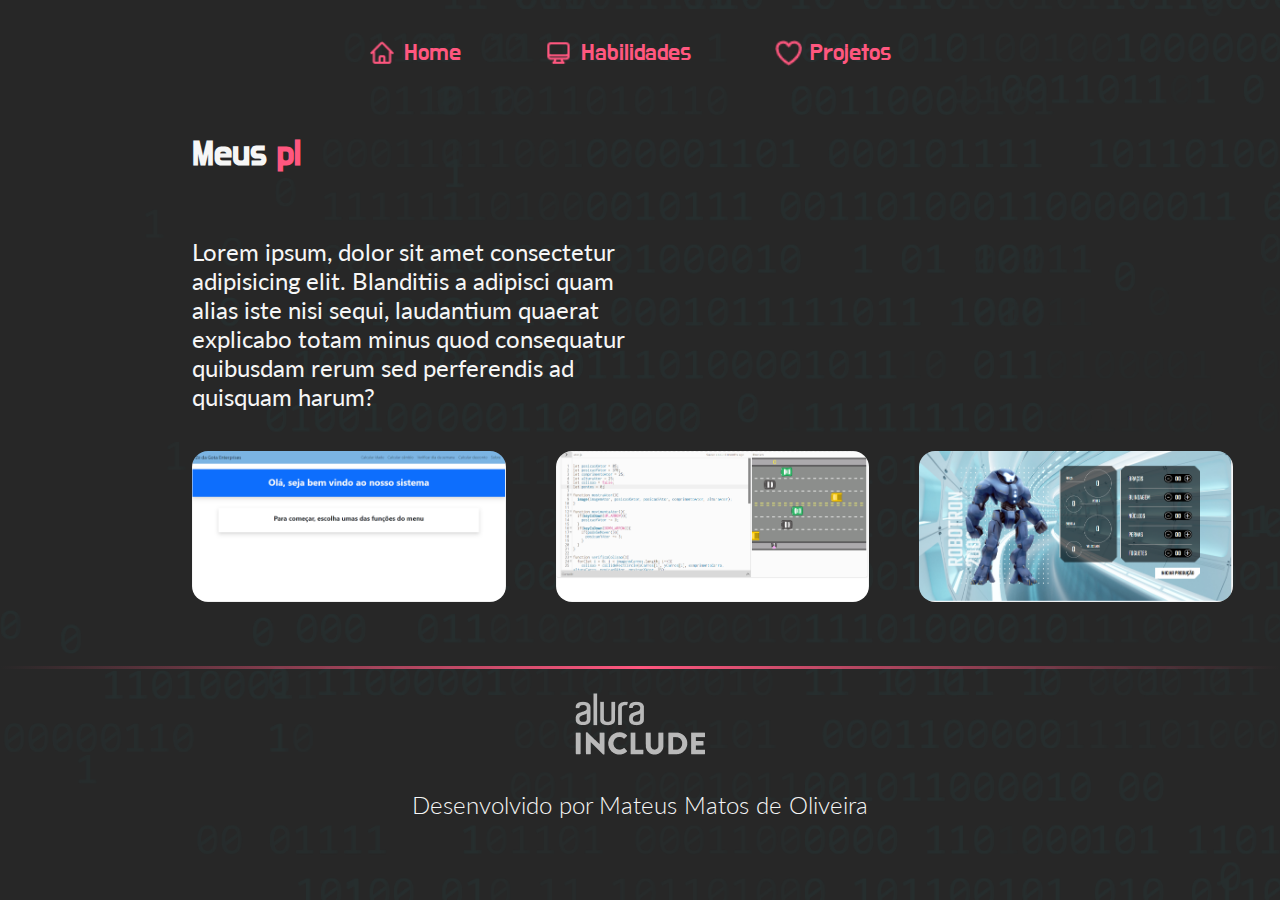
==== projects.html @ ec3641bc "criado portfolio pessoal" ====
<!DOCTYPE html>
<html lang="en">
<head>
    <meta charset="UTF-8">
    <meta name="viewport" content="width=device-width, initial-scale=1.0">
    <title>Projetos</title>
    <link rel="stylesheet" href="./style/index.css">
    <link rel="shortcut icon" href="./assets/favicon_projects.png" type="image/x-icon">
</head>
<body>

    <header class="cabecalho">

        <nav class="cabecalho__menu">

            <a href="home.html" class="cabecalho__menu__link">

                <div class="cabecalho__menu__item">

                    <img src="./assets/home.png" alt="icone de uma casa rosa">
                    <span>Home</span> 

                </div>

            </a>

            <a href="skills.html" class="cabecalho__menu__link">

                <div class="cabecalho__menu__item">

                    <img src="./assets/skills.png" alt="icone de uma tv rosa">
                    <span>Habilidades</span> 

                </div>

            </a>

            <a href="projects.html" class="cabecalho__menu__link">

                <div class="cabecalho__menu__item">

                    <img src="./assets/projects.png" alt="icone de um coração rosa">
                    <span>Projetos</span> 

                </div>

            </a>
            
        </nav>

    </header>

    <main class="apresentacao">

        <section class="apresentacao__conteudo">

            <div class="apresentacao__conteudo__completo">

                <h1 class="apresentacao__conteudo__projetos" id="meus"></h1>
                <strong class="titulo__destaque__projetos" id="projetos"></strong>

            </div>

            <p class="apresentacao__conteudo__paragrafo">Lorem ipsum, dolor sit amet consectetur adipisicing elit. Blanditiis a adipisci quam alias iste nisi sequi, laudantium quaerat explicabo totam minus quod consequatur quibusdam rerum sed perferendis ad quisquam harum?</p>

            <div class="apresentacao__projetos">

                <img class="apresentacao__projetos__imagens" src="./assets/Vue project.png" alt="imagem do projeto vue">
                
                <img class="apresentacao__projetos__imagens" src="./assets/freeway.png" alt="imagem do projeto freeway">

                <img class="apresentacao__projetos__imagens" src="./assets/robotron.png" alt="imagem do projeto robotron">

            </div>

        </section>

    </main>

    <div class="rodape__borda"></div>

    <footer class="rodape">
        
        <img src="./assets/Logo Alura Include.png" alt="logo da alura">
        <p class="rodape__texto">Desenvolvido por Mateus Matos de Oliveira</p>

    </footer>

    <script src="./scripts/projects.js"></script>

</body>
</html>
---- style/index.css ----
@import url('https://fonts.googleapis.com/css2?family=Do+Hyeon&display=swap');
@import url('https://fonts.googleapis.com/css2?family=Lato:ital,wght@0,100;0,300;0,400;0,700;0,900;1,100;1,300;1,400;1,700;1,900&display=swap');

:root{
    --cor-primaria: #FF577F;
    --cor-secundaria: #F6F6F6;
    --cor-terciaria: #272727;

    --fonte-primaria: 'Do Hyeon', sans-serif;
    --fonte-secundaria: 'Lato', sans-serif;
}

*{
    margin: 0;
    padding: 0;
}

html ::-webkit-scrollbar { 
    /* Utilizaremos esta propriedade para definir a largura da barra de rolagem. */
    width: 7px;
  }
  html ::-webkit-scrollbar-thumb {
    /* Esta propriedade serve para customizar o background da barra de rolagem. */
    border-radius: 3.12rem;
    background:  var(--cor-primaria);
  }
  html ::-webkit-scrollbar-track {
    /*  Esta propriedade serve para customizar a barrinha da barra de rolagem. */
    background:  var(--cor-terciaria);
  }

body{
    background-color: var(--cor-terciaria);
    background-image: url("../assets/background.png");
    background-repeat: no-repeat;
    background-size: auto;
    box-sizing: border-box;
    overflow-x: hidden;
}

.cabecalho{
    padding: 3% 5% 0% 5%;
    overflow-x: auto;
    white-space: nowrap;
}

.cabecalho__menu{
    display: flex;
    justify-content: center;
    gap: 4rem;
}

.cabecalho__menu__item {
    display: flex;
    align-items: center;
    gap: 0.5rem;
}

.cabecalho__menu__link{
    position: relative;
    text-decoration: none;
    font-family: var(--fonte-primaria);
    color:var(--cor-primaria);
    font-size: 1.5rem;
    margin-right: 1.25rem;
    font-weight: 400;
}

.cabecalho__menu__link img{
    width: 1.7rem;
}
  
.cabecalho__menu__link::after {
    content: '';
    position: absolute;
    bottom: 0;
    left: 50%;
    width: 0;
    height: 0.12rem; /* Altura da borda */
    background-color: var(--cor-primaria); /* Cor da borda */
    transition: width 0.5s ease; /* Animação da largura */
    transform: translateX(-50%);
}
  
.cabecalho__menu__link:hover::after {
    width: calc(100%);
}

.apresentacao{
    padding: 5% 15%;
    display: flex;
    align-items: center;
    justify-content: space-between;
    gap: 5.12rem;
}

.apresentacao__conteudo{
    width: 50%;
    display: flex;
    flex-direction: column;
    gap: 2.5rem;
}

.apresentacao__conteudo__completo{
    display: flex;
    flex-direction: row;
    gap: 0.62rem;
}

.apresentacao__conteudo__nome{
    font-size: 2.25rem;
    font-family: var(--fonte-primaria);
    color: var(--cor-secundaria);
}

.apresentacao__conteudo__minhas{
    font-size: 2.25rem;
    font-family: var(--fonte-primaria);
    color: var(--cor-secundaria);
}

.apresentacao__conteudo__projetos{
    font-size: 2.25rem;
    font-family: var(--fonte-primaria);
    color: var(--cor-secundaria);
}

#nome-autor.piscar::after,
#sobrenome-autor.piscar::after {
    content: "|";
    animation: piscar 1s infinite;
}

#minhas.piscar::after,
#habilidades.piscar::after {
    content: "|";
    animation: piscar 1s infinite;
}

#meus.piscar::after,
#projetos.piscar::after {
    content: "|";
    animation: piscar 1s infinite;
}

.titulo__destaque__nome{
    font-size: 2.25rem;
    font-family: var(--fonte-primaria);
    color: var(--cor-primaria);
}

.titulo__destaque__habilidades{
    font-size: 2.25rem;
    font-family: var(--fonte-primaria);
    color: var(--cor-primaria);
}

.titulo__destaque__projetos{
    font-size: 2.25rem;
    font-family: var(--fonte-primaria);
    color: var(--cor-primaria);
}

@keyframes piscar {
    0% {
        opacity: 0;
      }
      50% {
        opacity: 1;
      }
      100% {
        opacity: 0;
      }
}

.apresentacao__conteudo__paragrafo{
    font-size: 1.5rem;
    font-family: var(--fonte-secundaria);
    margin-top: 1.25rem;
    color: var(--cor-secundaria);
}

.apresentacao__links{
    display: flex;
    justify-content: space-between;
    margin-top: 1.56rem;
    flex-direction: column;
    align-items: center;
    gap: 2rem;
}

.apresentacao__projetos{
    display: flex;
    justify-content: space-around;
    gap: 3.12rem;
}

.apresentacao__projetos__imagens{
    width: 70%;
    border-radius: 1rem;
}

.apresentacao__links__subtitulo{
    font-family: var(--fonte-primaria);
    font-weight: 400;
    font-size: 1.5rem;
    color: var(--cor-secundaria);
    text-align: center;
}

.apresentacao__links__navegacao{
    display: flex;
    justify-content: center;
    gap: 1rem;
    border: 0.12rem solid var(--cor-primaria);
    width: 80%;
    text-align: center;
    border-radius: 8px;
    font-size: 1.5rem;
    padding: 1.34rem 0rem;
    text-decoration: none;
    color: var(--cor-secundaria);
    font-weight: 600;
    font-family: "Lato", sans-serif;
}

.apresentacao__links__navegacao:hover {
    transform: scale(1.07);
}

.apresentacao__borda__imagem{
    border: 0.12rem solid #FF577F;
    border-radius: 0.62rem;
    margin-right: 3.12rem;
    padding: 6.25rem;
}

.apresentacao__imagem__pessoal{
    width: 40%;
    margin-right: 3.12rem;
    border-radius: 5%;
}

.apresentacao__imagem{
    width: 40%;
    height: 40%;
}

.rodape__borda {
    position: relative;
    bottom: 0;
    left: 0;
    width: 100%;
    height: 0.18rem; /* Altura da linha */
    background: linear-gradient(to right, rgba(255, 87, 127, 0), rgba(255, 87, 127, 1), rgba(255, 87, 127, 0));
    animation: moverFeixe 2.4s linear infinite;
}

@keyframes moverFeixe {
    0% {
        left: -100%;
    }
    100% {
        left: 100%;
    }
}

.rodape{
    padding: 1.5rem;
    color: var(--cor-secundaria);
    text-align: center;
    font-family: var(--fonte-secundaria);
    font-size: 1rem;
    font-weight: 400;
}

@keyframes lights {
    0% {
      color: hsl(230, 40%, 80%);
      text-shadow:
        0 0 1em hsla(320, 100%, 50%, 0.2),
        0 0 0.125em hsla(320, 100%, 60%, 0.3),
        -1em -0.125em 0.5em hsla(40, 100%, 60%, 0),
        1em 0.125em 0.5em hsla(200, 100%, 60%, 0);
    }
    
    30% { 
      color: hsl(230, 80%, 90%);
      text-shadow:
        0 0 1em hsla(320, 100%, 50%, 0.5),
        0 0 0.125em hsla(320, 100%, 60%, 0.5),
        -0.5em -0.125em 0.25em hsla(40, 100%, 60%, 0.2),
        0.5em 0.125em 0.25em hsla(200, 100%, 60%, 0.4);
    }
    
    40% { 
      color: hsl(230, 100%, 95%);
      text-shadow:
        0 0 1em hsla(320, 100%, 50%, 0.5),
        0 0 0.125em hsla(320, 100%, 90%, 0.5),
        -0.25em -0.125em 0.125em hsla(40, 100%, 60%, 0.2),
        0.25em 0.125em 0.125em hsla(200, 100%, 60%, 0.4);
    }
    
    70% {
      color: hsl(230, 80%, 90%);
      text-shadow:
        0 0 1em hsla(320, 100%, 50%, 0.5),
        0 0 0.125em hsla(320, 100%, 60%, 0.5),
        0.5em -0.125em 0.25em hsla(40, 100%, 60%, 0.2),
        -0.5em 0.125em 0.25em hsla(200, 100%, 60%, 0.4);
    }
    
    100% {
      color: hsl(230, 40%, 80%);
      text-shadow:
        0 0 1em hsla(320, 100%, 50%, 0.2),
        0 0 0.125em hsla(320, 100%, 60%, 0.3),
        1em -0.125em 0.5em hsla(40, 100%, 60%, 0),
        -1em 0.125em 0.5em hsla(200, 100%, 60%, 0);
    }
    
  }

.rodape__texto {
    margin: auto;
    margin-top: 2rem;
    font-size: 1.5rem;
    font-weight: 300;
    animation: lights 5s 750ms linear infinite;
}

@media screen and (min-width: 320px) and (max-width: 399px) {
    .cabecalho{
        padding: 5% 0% 0% 4%;
        overflow-x: hidden;
    }
    .cabecalho__menu {
        flex-direction: row;
        gap: 0.2rem;
    }
    .cabecalho__menu__item {
        gap: 0.3rem;
    }
    .cabecalho__menu__link img{
        width: 1.1rem;
    }
    .cabecalho__menu__item span{
        font-size: 1rem;
    }
    .apresentacao{
        flex-direction: column-reverse;
    }
    .apresentacao__imagem__pessoal{
        width: 100%;
        margin-left: 3.9rem;
        margin-top: 2rem;
        border-radius: 1rem;
        margin-bottom: -3rem;
    }
    .apresentacao__imagem{
        width: 100%;
        margin-top: 1rem;
        border-radius: 1rem; 
        margin-bottom: -3rem;
    }
    .apresentacao__conteudo{
        width: 100%;
        gap: 0.8rem;
    }
    .apresentacao__conteudo__completo{
        flex-direction: column;
        flex-direction: row;
        flex-wrap: wrap;
        gap: 0.2rem;
        margin-top: 1rem;
    }
    .apresentacao__conteudo__nome, .titulo__destaque__nome{
        font-size: 2rem;
    }
    .apresentacao__links__navegacao{
        width: 100%;
    }
    .rodape__borda{
        margin-top: 1.5rem;
    }
    .rodape{
        margin-top: 1.5rem;
    }
    .apresentacao__projetos{
        margin-top: 2rem;
        flex-direction: column;
    }
    .apresentacao__projetos__imagens{
        width: 100%;
        border-radius: 1rem;
    }
    @keyframes lights {
        0% {
          color: hsl(230, 40%, 80%);
          text-shadow:
            0 0 1em hsla(320, 100%, 50%, 0.2),
            0 0 0.125em hsla(320, 100%, 60%, 0.3),
            -1em -0.125em 0.5em hsla(40, 100%, 60%, 0),
            1em 0.125em 0.5em hsla(200, 100%, 60%, 0);
        }
        
        30% { 
          color: hsl(230, 80%, 90%);
          text-shadow:
            0 0 1em hsla(320, 100%, 50%, 0.5),
            0 0 0.125em hsla(320, 100%, 60%, 0.5),
            -0.5em -0.125em 0.25em hsla(40, 100%, 60%, 0.2),
            0.5em 0.125em 0.25em hsla(200, 100%, 60%, 0.4);
        }
        
        40% { 
          color: hsl(230, 100%, 95%);
          text-shadow:
            0 0 1em hsla(320, 100%, 50%, 0.5),
            0 0 0.125em hsla(320, 100%, 90%, 0.5),
            -0.25em -0.125em 0.125em hsla(40, 100%, 60%, 0.2),
            0.25em 0.125em 0.125em hsla(200, 100%, 60%, 0.4);
        }
        
        70% {
          color: hsl(230, 80%, 90%);
          text-shadow:
            0 0 1em hsla(320, 100%, 50%, 0.5),
            0 0 0.125em hsla(320, 100%, 60%, 0.5),
            0.5em -0.125em 0.25em hsla(40, 100%, 60%, 0.2),
            -0.5em 0.125em 0.25em hsla(200, 100%, 60%, 0.4);
        }
        
        100% {
          color: hsl(230, 40%, 80%);
          text-shadow:
            0 0 1em hsla(320, 100%, 50%, 0.2),
            0 0 0.125em hsla(320, 100%, 60%, 0.3),
            1em -0.125em 0.5em hsla(40, 100%, 60%, 0),
            -1em 0.125em 0.5em hsla(200, 100%, 60%, 0);
        }
        
      }

    .rodape__texto {
        margin: auto;
        margin-top: 2rem;
        font-size: 2rem;
        font-weight: 300;
        animation: lights 5s 750ms linear infinite;
    }
}

@media screen and (min-width: 400px) and (max-width: 576px) {
    .cabecalho{
        padding: 5% 0% 1% 1%;
        overflow-x: hidden;
        width: 100%;
    }
    .cabecalho__menu {
        flex-direction: row;
        gap: 0.3rem;
    }
    .cabecalho__menu__link{
        width: auto;
    }
    .cabecalho__menu__item {
        gap: 0.4
        rem;
    }
    .cabecalho__menu__link img{
        width: 1.4rem;
    }
    .cabecalho__menu__item span{
        font-size: 1.4rem;
    }
    .apresentacao{
        flex-direction: column-reverse;
    }
    .apresentacao__imagem__pessoal{
        width: 100%;
        margin-left: 4.5rem;
        margin-top: 2rem;
        border-radius: 1rem;
        margin-bottom: -3rem;
    }
    .apresentacao__imagem{
        width: 100%;
        margin-top: 1rem;
        border-radius: 1rem; 
        margin-bottom: -3rem;
    }
    .apresentacao__conteudo{
        width: 100%;
        gap: 0.8rem;
    }
    .apresentacao__conteudo__completo{
        flex-direction: column;
        flex-direction: row;
        flex-wrap: wrap;
        gap: 0.5rem;
        margin-top: 1rem;
    }
    .apresentacao__links__navegacao{
        width: 100%;
    }
    .rodape__borda{
        margin-top: 1.5rem;
    }
    .rodape{
        margin-top: 1.5rem;
    }
    .apresentacao__projetos{
        margin-top: 2rem;
        flex-direction: column;
    }
    .apresentacao__projetos__imagens{
        width: 100%;
        border-radius: 1rem;
    }
    @keyframes lights {
        0% {
          color: hsl(230, 40%, 80%);
          text-shadow:
            0 0 1em hsla(320, 100%, 50%, 0.2),
            0 0 0.125em hsla(320, 100%, 60%, 0.3),
            -1em -0.125em 0.5em hsla(40, 100%, 60%, 0),
            1em 0.125em 0.5em hsla(200, 100%, 60%, 0);
        }
        
        30% { 
          color: hsl(230, 80%, 90%);
          text-shadow:
            0 0 1em hsla(320, 100%, 50%, 0.5),
            0 0 0.125em hsla(320, 100%, 60%, 0.5),
            -0.5em -0.125em 0.25em hsla(40, 100%, 60%, 0.2),
            0.5em 0.125em 0.25em hsla(200, 100%, 60%, 0.4);
        }
        
        40% { 
          color: hsl(230, 100%, 95%);
          text-shadow:
            0 0 1em hsla(320, 100%, 50%, 0.5),
            0 0 0.125em hsla(320, 100%, 90%, 0.5),
            -0.25em -0.125em 0.125em hsla(40, 100%, 60%, 0.2),
            0.25em 0.125em 0.125em hsla(200, 100%, 60%, 0.4);
        }
        
        70% {
          color: hsl(230, 80%, 90%);
          text-shadow:
            0 0 1em hsla(320, 100%, 50%, 0.5),
            0 0 0.125em hsla(320, 100%, 60%, 0.5),
            0.5em -0.125em 0.25em hsla(40, 100%, 60%, 0.2),
            -0.5em 0.125em 0.25em hsla(200, 100%, 60%, 0.4);
        }
        
        100% {
          color: hsl(230, 40%, 80%);
          text-shadow:
            0 0 1em hsla(320, 100%, 50%, 0.2),
            0 0 0.125em hsla(320, 100%, 60%, 0.3),
            1em -0.125em 0.5em hsla(40, 100%, 60%, 0),
            -1em 0.125em 0.5em hsla(200, 100%, 60%, 0);
        }
        
      }

    .rodape__texto {
        margin: auto;
        margin-top: 2rem;
        font-size: 1rem;
        font-weight: 300;
        animation: lights 5s 750ms linear infinite;
    }
}

@media screen and (min-width: 577px) and (max-width: 1024px){
    .cabecalho{
        padding: 10% 0% 5% 2%;
        overflow-x: hidden;
    }
    .cabecalho__menu{
        gap: 1rem;
    }
    .cabecalho__menu__item{
        gap: 0.5rem;
    }
    .cabecalho__menu__link{
        font-size: 2rem;
    }
    .cabecalho__menu__link img{
        width: 2rem;
    }
    .apresentacao{
        padding: 5% 5% 5% 5%;
        width: auto;
        gap: 4rem;
        flex-direction: column-reverse;
    }
    .apresentacao__conteudo{
        align-items: center;
        gap: 1rem;
        width: auto;
    }
    .apresentacao__conteudo__completo{
        gap: 1rem;
        flex-wrap: wrap;
    }
    .apresentacao__conteudo__nome, .titulo__destaque__nome, .apresentacao__conteudo__minhas, .titulo__destaque__habilidades, .apresentacao__conteudo__projetos, .titulo__destaque__projetos{
        font-size: 3.5rem;
    }
    .apresentacao__conteudo__paragrafo{
        margin-top: 2rem;
        font-size: 2.3rem;
    }
    .apresentacao__links__subtitulo{
        margin-top: 2rem;
        font-size: 2.5rem;
    }
    .apresentacao__links__navegacao{
        width: 100%;
        font-size: 2rem;
        padding: 2rem 1.5rem;
        align-items: center;
        margin-top: 2rem;
    }
    .apresentacao__links__navegacao img{
        width: 3rem;
    }
    .apresentacao__links__navegacao span{
        font-size: 2.5rem;
    }
    .apresentacao__imagem__pessoal{
        width: auto;
        margin-right: 0rem;
    }
    .apresentacao__imagem{
        width: auto;
    }
    .apresentacao__projetos{
        width: 100%;
        flex-direction: column;
        align-items: center;
        margin-top: 5rem;
    }
    .rodape__borda{
        margin-top: 2rem;
        height: 0.3rem;
        margin-bottom: 2rem;
    }
    .rodape{
        padding: 2rem;
        font-size: 2rem;
    }
    .rodape img{
        width: 10rem;
    }
    @keyframes lights {
        0% {
          color: hsl(230, 40%, 80%);
          text-shadow:
            0 0 1em hsla(320, 100%, 50%, 0.2),
            0 0 0.125em hsla(320, 100%, 60%, 0.3),
            -1em -0.125em 0.5em hsla(40, 100%, 60%, 0),
            1em 0.125em 0.5em hsla(200, 100%, 60%, 0);
        }
        
        30% { 
          color: hsl(230, 80%, 90%);
          text-shadow:
            0 0 1em hsla(320, 100%, 50%, 0.5),
            0 0 0.125em hsla(320, 100%, 60%, 0.5),
            -0.5em -0.125em 0.25em hsla(40, 100%, 60%, 0.2),
            0.5em 0.125em 0.25em hsla(200, 100%, 60%, 0.4);
        }
        
        40% { 
          color: hsl(230, 100%, 95%);
          text-shadow:
            0 0 1em hsla(320, 100%, 50%, 0.5),
            0 0 0.125em hsla(320, 100%, 90%, 0.5),
            -0.25em -0.125em 0.125em hsla(40, 100%, 60%, 0.2),
            0.25em 0.125em 0.125em hsla(200, 100%, 60%, 0.4);
        }
        
        70% {
          color: hsl(230, 80%, 90%);
          text-shadow:
            0 0 1em hsla(320, 100%, 50%, 0.5),
            0 0 0.125em hsla(320, 100%, 60%, 0.5),
            0.5em -0.125em 0.25em hsla(40, 100%, 60%, 0.2),
            -0.5em 0.125em 0.25em hsla(200, 100%, 60%, 0.4);
        }
        
        100% {
          color: hsl(230, 40%, 80%);
          text-shadow:
            0 0 1em hsla(320, 100%, 50%, 0.2),
            0 0 0.125em hsla(320, 100%, 60%, 0.3),
            1em -0.125em 0.5em hsla(40, 100%, 60%, 0),
            -1em 0.125em 0.5em hsla(200, 100%, 60%, 0);
        }
        
      }
      .rodape__texto {
        margin: auto;
        margin-top: 2rem;
        font-size: 2rem;
        font-weight: 300;
        animation: lights 5s 750ms linear infinite;
      }
}
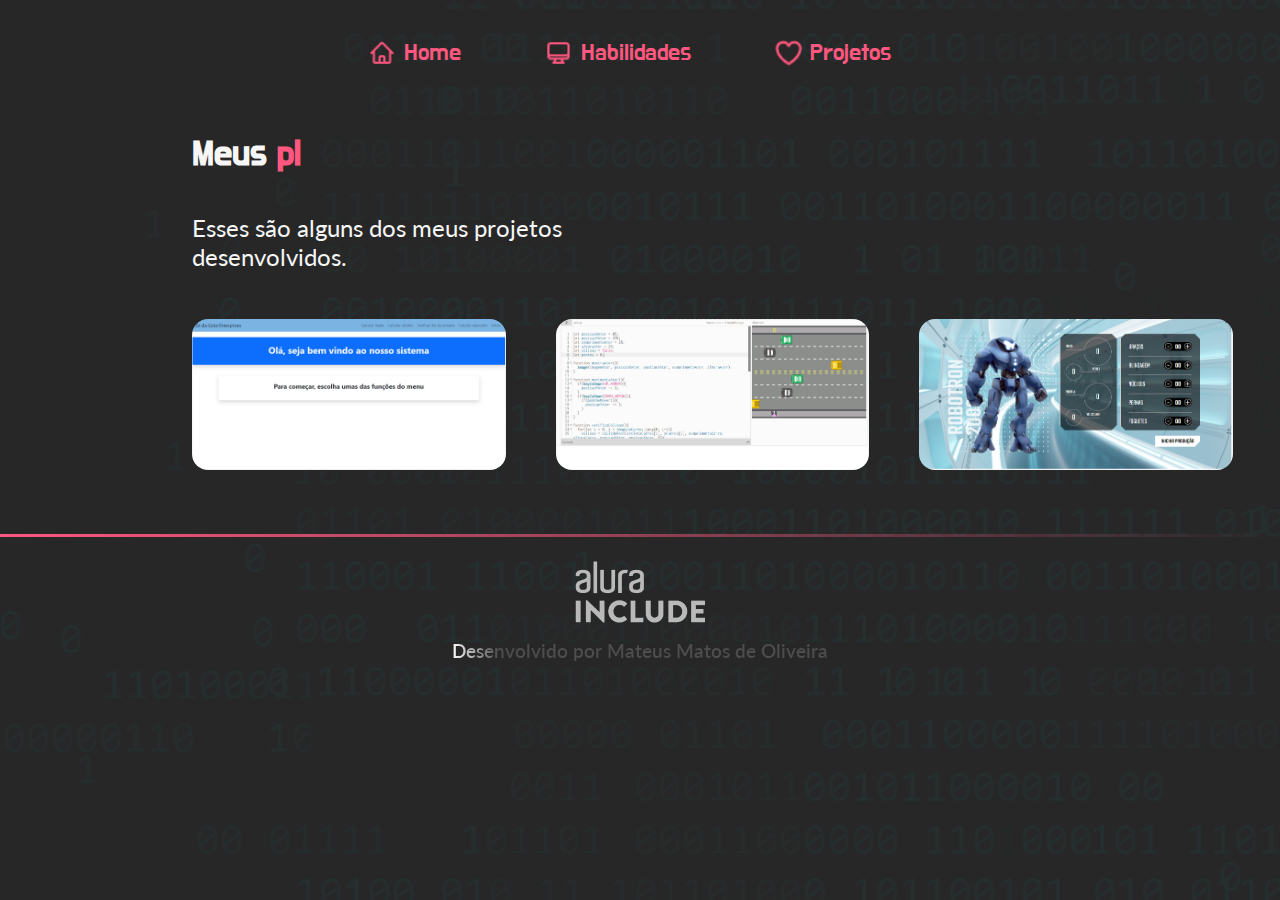
==== commit ae639098: "corrigido algumas coisas" ====
--- a/projects.html
+++ b/projects.html
@@ -13,7 +13,7 @@
 
         <nav class="cabecalho__menu">
 
-            <a href="home.html" class="cabecalho__menu__link">
+            <a href="index.html" class="cabecalho__menu__link">
 
                 <div class="cabecalho__menu__item">
 
@@ -61,7 +61,7 @@
 
             </div>
 
-            <p class="apresentacao__conteudo__paragrafo">Lorem ipsum, dolor sit amet consectetur adipisicing elit. Blanditiis a adipisci quam alias iste nisi sequi, laudantium quaerat explicabo totam minus quod consequatur quibusdam rerum sed perferendis ad quisquam harum?</p>
+            <p class="apresentacao__conteudo__paragrafo">Esses são alguns dos meus projetos desenvolvidos.</p>
 
             <div class="apresentacao__projetos">
 
--- a/style/index.css
+++ b/style/index.css
@@ -29,6 +29,11 @@
     background:  var(--cor-terciaria);
   }
 
+  ::selection {
+    color: var(--cor-secundaria); /* Cor do texto selecionado */
+    background-color: var(--cor-primaria); /* Cor de fundo do texto selecionado */
+}
+
 body{
     background-color: var(--cor-terciaria);
     background-image: url("../assets/background.png");
@@ -36,6 +41,8 @@
     background-size: auto;
     box-sizing: border-box;
     overflow-x: hidden;
+    -webkit-font-smoothing: antialiased;
+    -moz-osx-font-smoothing: grayscale;
 }
 
 .cabecalho{
@@ -98,7 +105,7 @@
     width: 50%;
     display: flex;
     flex-direction: column;
-    gap: 2.5rem;
+    gap: 1rem;
 }
 
 .apresentacao__conteudo__completo{
@@ -193,6 +200,7 @@
     display: flex;
     justify-content: space-around;
     gap: 3.12rem;
+    margin-top: 2rem;
 }
 
 .apresentacao__projetos__imagens{
@@ -252,16 +260,26 @@
     left: 0;
     width: 100%;
     height: 0.18rem; /* Altura da linha */
+    overflow: hidden; /* Oculta qualquer conteúdo que ultrapasse o elemento pai */
+}
+
+.rodape__borda::after {
+    content: '';
+    position: absolute;
+    top: 0;
+    left: -100%; /* Inicia fora da visão do elemento pai */
+    width: 200%; /* Garante que a animação tenha espaço para se mover */
+    height: 100%;
     background: linear-gradient(to right, rgba(255, 87, 127, 0), rgba(255, 87, 127, 1), rgba(255, 87, 127, 0));
-    animation: moverFeixe 2.4s linear infinite;
+    animation: moverFeixe 2s linear infinite; /* Ajustei o tempo da animação */
 }
 
 @keyframes moverFeixe {
     0% {
-        left: -100%;
+        transform: translateX(-100%); /* Começa no início do elemento pai */
     }
     100% {
-        left: 100%;
+        transform: translateX(100%); /* Move até o final do elemento pai */
     }
 }
 
@@ -274,62 +292,38 @@
     font-weight: 400;
 }
 
-@keyframes lights {
+.rodape__texto{
+    position: absolute;
+    margin-top: 1.5rem;
+    left: 50%;
+    transform: translate(-50%,-50%);
+    padding: 12px 48px;
+    color: #ffffff;
+    background: linear-gradient(to right, #4d4d4d 0, white 10%, #4d4d4d 20%);
+    background-position: 0;
+    -webkit-background-clip: text;
+    -webkit-text-fill-color: transparent;
+    animation: shine 3s infinite linear;
+    animation-fill-mode: forwards;
+    -webkit-text-size-adjust: none;
+    font-weight: 600;
+    font-size: 1.2rem;
+    text-decoration: none;
+    white-space: nowrap;
+}
+    
+@keyframes shine{
     0% {
-      color: hsl(230, 40%, 80%);
-      text-shadow:
-        0 0 1em hsla(320, 100%, 50%, 0.2),
-        0 0 0.125em hsla(320, 100%, 60%, 0.3),
-        -1em -0.125em 0.5em hsla(40, 100%, 60%, 0),
-        1em 0.125em 0.5em hsla(200, 100%, 60%, 0);
-    }
-    
-    30% { 
-      color: hsl(230, 80%, 90%);
-      text-shadow:
-        0 0 1em hsla(320, 100%, 50%, 0.5),
-        0 0 0.125em hsla(320, 100%, 60%, 0.5),
-        -0.5em -0.125em 0.25em hsla(40, 100%, 60%, 0.2),
-        0.5em 0.125em 0.25em hsla(200, 100%, 60%, 0.4);
-    }
-    
-    40% { 
-      color: hsl(230, 100%, 95%);
-      text-shadow:
-        0 0 1em hsla(320, 100%, 50%, 0.5),
-        0 0 0.125em hsla(320, 100%, 90%, 0.5),
-        -0.25em -0.125em 0.125em hsla(40, 100%, 60%, 0.2),
-        0.25em 0.125em 0.125em hsla(200, 100%, 60%, 0.4);
-    }
-    
-    70% {
-      color: hsl(230, 80%, 90%);
-      text-shadow:
-        0 0 1em hsla(320, 100%, 50%, 0.5),
-        0 0 0.125em hsla(320, 100%, 60%, 0.5),
-        0.5em -0.125em 0.25em hsla(40, 100%, 60%, 0.2),
-        -0.5em 0.125em 0.25em hsla(200, 100%, 60%, 0.4);
-    }
-    
-    100% {
-      color: hsl(230, 40%, 80%);
-      text-shadow:
-        0 0 1em hsla(320, 100%, 50%, 0.2),
-        0 0 0.125em hsla(320, 100%, 60%, 0.3),
-        1em -0.125em 0.5em hsla(40, 100%, 60%, 0),
-        -1em 0.125em 0.5em hsla(200, 100%, 60%, 0);
-    }
-    
-  }
-
-.rodape__texto {
-    margin: auto;
-    margin-top: 2rem;
-    font-size: 1.5rem;
-    font-weight: 300;
-    animation: lights 5s 750ms linear infinite;
-}
-
+        background-position: 0px;
+      }  
+      50%{
+        background-position: 250px;
+      }
+      100%{
+        background-position: 450px;
+      }
+}
+  
 @media screen and (min-width: 320px) and (max-width: 399px) {
     .cabecalho{
         padding: 5% 0% 0% 4%;
@@ -395,60 +389,36 @@
         width: 100%;
         border-radius: 1rem;
     }
-    @keyframes lights {
+    .rodape__texto{
+        position: absolute;
+        margin-top: 1.5rem;
+        left: 50%;
+        transform: translate(-50%,-50%);
+        padding: 12px 48px;
+        color: #ffffff;
+        background: linear-gradient(to right, #4d4d4d 0, white 10%, #4d4d4d 20%);
+        background-position: 0;
+        -webkit-background-clip: text;
+        -webkit-text-fill-color: transparent;
+        animation: shine 3s infinite linear;
+        animation-fill-mode: forwards;
+        -webkit-text-size-adjust: none;
+        font-weight: 600;
+        font-size: 1rem;
+        text-decoration: none;
+        white-space: nowrap;
+    }
+        
+    @keyframes shine{
         0% {
-          color: hsl(230, 40%, 80%);
-          text-shadow:
-            0 0 1em hsla(320, 100%, 50%, 0.2),
-            0 0 0.125em hsla(320, 100%, 60%, 0.3),
-            -1em -0.125em 0.5em hsla(40, 100%, 60%, 0),
-            1em 0.125em 0.5em hsla(200, 100%, 60%, 0);
-        }
-        
-        30% { 
-          color: hsl(230, 80%, 90%);
-          text-shadow:
-            0 0 1em hsla(320, 100%, 50%, 0.5),
-            0 0 0.125em hsla(320, 100%, 60%, 0.5),
-            -0.5em -0.125em 0.25em hsla(40, 100%, 60%, 0.2),
-            0.5em 0.125em 0.25em hsla(200, 100%, 60%, 0.4);
-        }
-        
-        40% { 
-          color: hsl(230, 100%, 95%);
-          text-shadow:
-            0 0 1em hsla(320, 100%, 50%, 0.5),
-            0 0 0.125em hsla(320, 100%, 90%, 0.5),
-            -0.25em -0.125em 0.125em hsla(40, 100%, 60%, 0.2),
-            0.25em 0.125em 0.125em hsla(200, 100%, 60%, 0.4);
-        }
-        
-        70% {
-          color: hsl(230, 80%, 90%);
-          text-shadow:
-            0 0 1em hsla(320, 100%, 50%, 0.5),
-            0 0 0.125em hsla(320, 100%, 60%, 0.5),
-            0.5em -0.125em 0.25em hsla(40, 100%, 60%, 0.2),
-            -0.5em 0.125em 0.25em hsla(200, 100%, 60%, 0.4);
-        }
-        
-        100% {
-          color: hsl(230, 40%, 80%);
-          text-shadow:
-            0 0 1em hsla(320, 100%, 50%, 0.2),
-            0 0 0.125em hsla(320, 100%, 60%, 0.3),
-            1em -0.125em 0.5em hsla(40, 100%, 60%, 0),
-            -1em 0.125em 0.5em hsla(200, 100%, 60%, 0);
-        }
-        
-      }
-
-    .rodape__texto {
-        margin: auto;
-        margin-top: 2rem;
-        font-size: 2rem;
-        font-weight: 300;
-        animation: lights 5s 750ms linear infinite;
+            background-position: 0px;
+          }  
+          50%{
+            background-position: 250px;
+          }
+          100%{
+            background-position: 450px;
+          }
     }
 }
 
@@ -519,60 +489,36 @@
         width: 100%;
         border-radius: 1rem;
     }
-    @keyframes lights {
+    .rodape__texto{
+        position: absolute;
+        margin-top: 1.5rem;
+        left: 50%;
+        transform: translate(-50%,-50%);
+        padding: 12px 48px;
+        color: #ffffff;
+        background: linear-gradient(to right, #4d4d4d 0, white 10%, #4d4d4d 20%);
+        background-position: 0;
+        -webkit-background-clip: text;
+        -webkit-text-fill-color: transparent;
+        animation: shine 3s infinite linear;
+        animation-fill-mode: forwards;
+        -webkit-text-size-adjust: none;
+        font-weight: 600;
+        font-size: 1.2rem;
+        text-decoration: none;
+        white-space: nowrap;
+    }
+        
+    @keyframes shine{
         0% {
-          color: hsl(230, 40%, 80%);
-          text-shadow:
-            0 0 1em hsla(320, 100%, 50%, 0.2),
-            0 0 0.125em hsla(320, 100%, 60%, 0.3),
-            -1em -0.125em 0.5em hsla(40, 100%, 60%, 0),
-            1em 0.125em 0.5em hsla(200, 100%, 60%, 0);
-        }
-        
-        30% { 
-          color: hsl(230, 80%, 90%);
-          text-shadow:
-            0 0 1em hsla(320, 100%, 50%, 0.5),
-            0 0 0.125em hsla(320, 100%, 60%, 0.5),
-            -0.5em -0.125em 0.25em hsla(40, 100%, 60%, 0.2),
-            0.5em 0.125em 0.25em hsla(200, 100%, 60%, 0.4);
-        }
-        
-        40% { 
-          color: hsl(230, 100%, 95%);
-          text-shadow:
-            0 0 1em hsla(320, 100%, 50%, 0.5),
-            0 0 0.125em hsla(320, 100%, 90%, 0.5),
-            -0.25em -0.125em 0.125em hsla(40, 100%, 60%, 0.2),
-            0.25em 0.125em 0.125em hsla(200, 100%, 60%, 0.4);
-        }
-        
-        70% {
-          color: hsl(230, 80%, 90%);
-          text-shadow:
-            0 0 1em hsla(320, 100%, 50%, 0.5),
-            0 0 0.125em hsla(320, 100%, 60%, 0.5),
-            0.5em -0.125em 0.25em hsla(40, 100%, 60%, 0.2),
-            -0.5em 0.125em 0.25em hsla(200, 100%, 60%, 0.4);
-        }
-        
-        100% {
-          color: hsl(230, 40%, 80%);
-          text-shadow:
-            0 0 1em hsla(320, 100%, 50%, 0.2),
-            0 0 0.125em hsla(320, 100%, 60%, 0.3),
-            1em -0.125em 0.5em hsla(40, 100%, 60%, 0),
-            -1em 0.125em 0.5em hsla(200, 100%, 60%, 0);
-        }
-        
-      }
-
-    .rodape__texto {
-        margin: auto;
-        margin-top: 2rem;
-        font-size: 1rem;
-        font-weight: 300;
-        animation: lights 5s 750ms linear infinite;
+            background-position: 0px;
+          }  
+          50%{
+            background-position: 250px;
+          }
+          100%{
+            background-position: 450px;
+          }
     }
 }
 
@@ -657,58 +603,35 @@
     .rodape img{
         width: 10rem;
     }
-    @keyframes lights {
+    .rodape__texto{
+        position: absolute;
+        margin-top: 1.5rem;
+        left: 50%;
+        transform: translate(-50%,-50%);
+        padding: 12px 48px;
+        color: #ffffff;
+        background: linear-gradient(to right, #4d4d4d 0, white 10%, #4d4d4d 20%);
+        background-position: 0;
+        -webkit-background-clip: text;
+        -webkit-text-fill-color: transparent;
+        animation: shine 3s infinite linear;
+        animation-fill-mode: forwards;
+        -webkit-text-size-adjust: none;
+        font-weight: 600;
+        font-size: 1.2rem;
+        text-decoration: none;
+        white-space: nowrap;
+    }
+        
+    @keyframes shine{
         0% {
-          color: hsl(230, 40%, 80%);
-          text-shadow:
-            0 0 1em hsla(320, 100%, 50%, 0.2),
-            0 0 0.125em hsla(320, 100%, 60%, 0.3),
-            -1em -0.125em 0.5em hsla(40, 100%, 60%, 0),
-            1em 0.125em 0.5em hsla(200, 100%, 60%, 0);
-        }
-        
-        30% { 
-          color: hsl(230, 80%, 90%);
-          text-shadow:
-            0 0 1em hsla(320, 100%, 50%, 0.5),
-            0 0 0.125em hsla(320, 100%, 60%, 0.5),
-            -0.5em -0.125em 0.25em hsla(40, 100%, 60%, 0.2),
-            0.5em 0.125em 0.25em hsla(200, 100%, 60%, 0.4);
-        }
-        
-        40% { 
-          color: hsl(230, 100%, 95%);
-          text-shadow:
-            0 0 1em hsla(320, 100%, 50%, 0.5),
-            0 0 0.125em hsla(320, 100%, 90%, 0.5),
-            -0.25em -0.125em 0.125em hsla(40, 100%, 60%, 0.2),
-            0.25em 0.125em 0.125em hsla(200, 100%, 60%, 0.4);
-        }
-        
-        70% {
-          color: hsl(230, 80%, 90%);
-          text-shadow:
-            0 0 1em hsla(320, 100%, 50%, 0.5),
-            0 0 0.125em hsla(320, 100%, 60%, 0.5),
-            0.5em -0.125em 0.25em hsla(40, 100%, 60%, 0.2),
-            -0.5em 0.125em 0.25em hsla(200, 100%, 60%, 0.4);
-        }
-        
-        100% {
-          color: hsl(230, 40%, 80%);
-          text-shadow:
-            0 0 1em hsla(320, 100%, 50%, 0.2),
-            0 0 0.125em hsla(320, 100%, 60%, 0.3),
-            1em -0.125em 0.5em hsla(40, 100%, 60%, 0),
-            -1em 0.125em 0.5em hsla(200, 100%, 60%, 0);
-        }
-        
-      }
-      .rodape__texto {
-        margin: auto;
-        margin-top: 2rem;
-        font-size: 2rem;
-        font-weight: 300;
-        animation: lights 5s 750ms linear infinite;
-      }
-}
+            background-position: 0px;
+          }  
+          50%{
+            background-position: 250px;
+          }
+          100%{
+            background-position: 450px;
+          }
+    }
+}
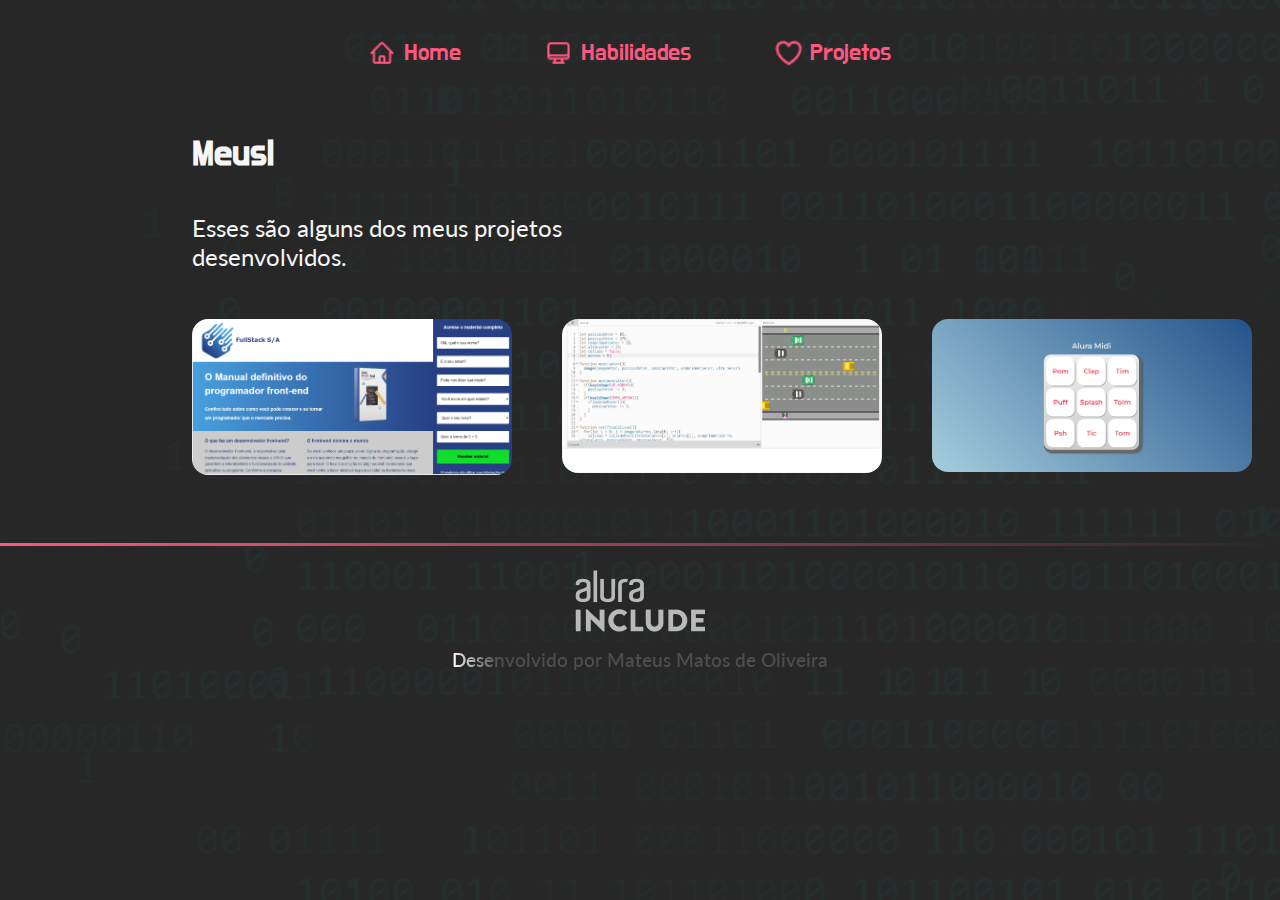
==== commit 73f1a0a5: "alterado coisas" ====
--- a/projects.html
+++ b/projects.html
@@ -65,11 +65,17 @@
 
             <div class="apresentacao__projetos">
 
-                <img class="apresentacao__projetos__imagens" src="./assets/Vue project.png" alt="imagem do projeto vue">
+                <a href="https://landing-page-peach-nu.vercel.app/" class="apresentacao__projetos__links" target="_blank">
+                    <img class="apresentacao__projetos__imagens" src="./assets/landing_page.png" alt="imagem do projeto landing page">
+                </a>
                 
-                <img class="apresentacao__projetos__imagens" src="./assets/freeway.png" alt="imagem do projeto freeway">
-
-                <img class="apresentacao__projetos__imagens" src="./assets/robotron.png" alt="imagem do projeto robotron">
+                <a href="https://editor.p5js.org/Mateus-Matos/sketches/gL4gjid1V" class="apresentacao__projetos__links" target="_blank">
+                    <img class="apresentacao__projetos__imagens" src="./assets/freeway.png" alt="imagem do projeto freeway">
+                </a>
+                
+                <a href="https://alura-midi-beryl-pi.vercel.app/" target="_blank" class="apresentacao__projetos__links">
+                    <img class="apresentacao__projetos__imagens" src="./assets/alura_mid.png" alt="imagem do projeto alura alura mid">
+                </a> 
 
             </div>
 
--- a/style/index.css
+++ b/style/index.css
@@ -203,8 +203,13 @@
     margin-top: 2rem;
 }
 
+.apresentacao__projetos__links{
+    text-decoration: none;
+    color: inherit;
+}
+
 .apresentacao__projetos__imagens{
-    width: 70%;
+    width: 20rem;
     border-radius: 1rem;
 }
 
@@ -336,6 +341,13 @@
     .cabecalho__menu__item {
         gap: 0.3rem;
     }
+    .cabecalho__menu__link::after {
+        content: '';
+    }
+    .cabecalho__menu__link:hover::after {
+        pointer-events: none;
+        cursor: default;
+    }
     .cabecalho__menu__link img{
         width: 1.1rem;
     }
@@ -375,6 +387,9 @@
     .apresentacao__links__navegacao{
         width: 100%;
     }
+    .apresentacao__links__navegacao:hover {
+        pointer-events: none;
+    }
     .rodape__borda{
         margin-top: 1.5rem;
     }
@@ -384,6 +399,10 @@
     .apresentacao__projetos{
         margin-top: 2rem;
         flex-direction: column;
+    }
+    .apresentacao__projetos__links{
+        text-decoration: none;
+        color: inherit;
     }
     .apresentacao__projetos__imagens{
         width: 100%;
@@ -424,7 +443,7 @@
 
 @media screen and (min-width: 400px) and (max-width: 576px) {
     .cabecalho{
-        padding: 5% 0% 1% 1%;
+        padding: 5% 0% 0% 3%;
         overflow-x: hidden;
         width: 100%;
     }
@@ -432,18 +451,24 @@
         flex-direction: row;
         gap: 0.3rem;
     }
+    .cabecalho__menu__link::after {
+        content: '';
+    }
+    .cabecalho__menu__link:hover::after {
+        pointer-events: none;
+        cursor: default;
+    }
     .cabecalho__menu__link{
         width: auto;
     }
     .cabecalho__menu__item {
-        gap: 0.4
-        rem;
+        gap: 0.4rem;
     }
     .cabecalho__menu__link img{
-        width: 1.4rem;
+        width: 1.3rem;
     }
     .cabecalho__menu__item span{
-        font-size: 1.4rem;
+        font-size: 1.3rem;
     }
     .apresentacao{
         flex-direction: column-reverse;
@@ -474,6 +499,9 @@
     }
     .apresentacao__links__navegacao{
         width: 100%;
+    }
+    .apresentacao__links__navegacao:hover {
+        pointer-events: none;
     }
     .rodape__borda{
         margin-top: 1.5rem;
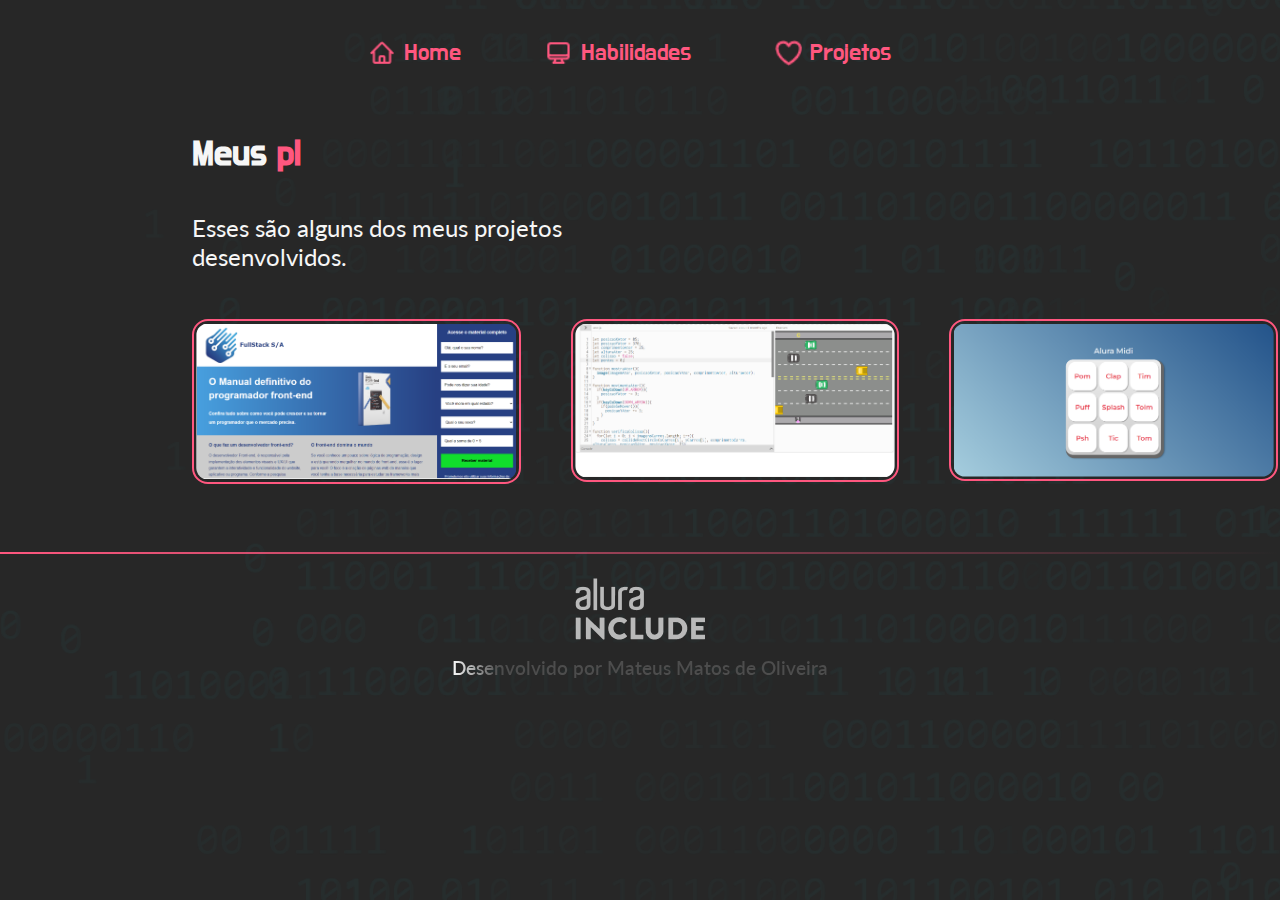
==== commit fa23063a: "alterado algumas coisas" ====
--- a/projects.html
+++ b/projects.html
@@ -1,98 +1,108 @@
 <!DOCTYPE html>
 <html lang="en">
-<head>
-    <meta charset="UTF-8">
-    <meta name="viewport" content="width=device-width, initial-scale=1.0">
+  <head>
+    <meta charset="UTF-8" />
+    <meta name="viewport" content="width=device-width, initial-scale=1.0" />
     <title>Projetos</title>
-    <link rel="stylesheet" href="./style/index.css">
-    <link rel="shortcut icon" href="./assets/favicon_projects.png" type="image/x-icon">
-</head>
-<body>
-
+    <link rel="stylesheet" href="./style/index.css" />
+    <link rel="shortcut icon" href="./assets/projects.png" type="image/x-icon"/>
+  </head>
+  <body>
     <header class="cabecalho">
 
-        <nav class="cabecalho__menu">
+      <nav class="cabecalho__menu">
 
-            <a href="index.html" class="cabecalho__menu__link">
+        <a href="index.html" class="cabecalho__menu__link">
 
-                <div class="cabecalho__menu__item">
+          <div class="cabecalho__menu__item">
 
-                    <img src="./assets/home.png" alt="icone de uma casa rosa">
-                    <span>Home</span> 
+            <img src="./assets/home.png" alt="icone de uma casa rosa" />
+            <span>Home</span>
+            
+          </div>
 
-                </div>
+        </a>
 
-            </a>
+        <a href="skills.html" class="cabecalho__menu__link">
 
-            <a href="skills.html" class="cabecalho__menu__link">
+          <div class="cabecalho__menu__item">
 
-                <div class="cabecalho__menu__item">
+            <img src="./assets/skills.png" alt="icone de uma tv rosa" />
+            <span>Habilidades</span>
 
-                    <img src="./assets/skills.png" alt="icone de uma tv rosa">
-                    <span>Habilidades</span> 
+          </div>
 
-                </div>
+        </a>
 
-            </a>
+        <a href="projects.html" class="cabecalho__menu__link">
 
-            <a href="projects.html" class="cabecalho__menu__link">
+          <div class="cabecalho__menu__item">
 
-                <div class="cabecalho__menu__item">
+            <img src="./assets/projects.png" alt="icone de um coração rosa" />
+            <span>Projetos</span>
 
-                    <img src="./assets/projects.png" alt="icone de um coração rosa">
-                    <span>Projetos</span> 
+          </div>
 
-                </div>
+        </a>
 
-            </a>
-            
-        </nav>
+      </nav>
 
     </header>
 
     <main class="apresentacao">
 
-        <section class="apresentacao__conteudo">
+      <section class="apresentacao__conteudo">
 
-            <div class="apresentacao__conteudo__completo">
+        <div class="apresentacao__conteudo__completo">
 
-                <h1 class="apresentacao__conteudo__projetos" id="meus"></h1>
-                <strong class="titulo__destaque__projetos" id="projetos"></strong>
+          <h1 class="apresentacao__conteudo__projetos" id="meus"></h1>
+          <strong class="titulo__destaque__projetos" id="projetos"></strong>
 
-            </div>
+        </div>
 
-            <p class="apresentacao__conteudo__paragrafo">Esses são alguns dos meus projetos desenvolvidos.</p>
+        <p class="apresentacao__conteudo__paragrafo">
+          Esses são alguns dos meus projetos desenvolvidos.
+        </p>
 
-            <div class="apresentacao__projetos">
+        <div class="apresentacao__projetos">
 
-                <a href="https://landing-page-peach-nu.vercel.app/" class="apresentacao__projetos__links" target="_blank">
-                    <img class="apresentacao__projetos__imagens" src="./assets/landing_page.png" alt="imagem do projeto landing page">
-                </a>
-                
-                <a href="https://editor.p5js.org/Mateus-Matos/sketches/gL4gjid1V" class="apresentacao__projetos__links" target="_blank">
-                    <img class="apresentacao__projetos__imagens" src="./assets/freeway.png" alt="imagem do projeto freeway">
-                </a>
-                
-                <a href="https://alura-midi-beryl-pi.vercel.app/" target="_blank" class="apresentacao__projetos__links">
-                    <img class="apresentacao__projetos__imagens" src="./assets/alura_mid.png" alt="imagem do projeto alura alura mid">
-                </a> 
+          <a href="https://landing-page-peach-nu.vercel.app/" class="apresentacao__projetos__links" target="_blank">
 
-            </div>
+            <img class="apresentacao__projetos__imagens" src="./assets/landing_page.png"
+              alt="imagem do projeto landing page"/>
 
-        </section>
+          </a>
+
+          <a href="https://editor.p5js.org/Mateus-Matos/sketches/gL4gjid1V" class="apresentacao__projetos__links" target="_blank">
+
+            <img class="apresentacao__projetos__imagens" src="./assets/freeway.png"
+              alt="imagem do projeto freeway"/>
+
+          </a>
+
+          <a href="https://alura-midi-beryl-pi.vercel.app/" class="apresentacao__projetos__links" target="_blank">
+
+            <img class="apresentacao__projetos__imagens" src="./assets/alura_mid.png"
+              alt="imagem do projeto alura alura mid"/>
+              
+          </a>
+
+        </div>
+
+      </section>
 
     </main>
 
     <div class="rodape__borda"></div>
 
     <footer class="rodape">
-        
-        <img src="./assets/Logo Alura Include.png" alt="logo da alura">
-        <p class="rodape__texto">Desenvolvido por Mateus Matos de Oliveira</p>
+
+      <img src="./assets/Logo Alura Include.png" alt="logo da alura" />
+      <p class="rodape__texto">Desenvolvido por Mateus Matos de Oliveira</p>
 
     </footer>
 
     <script src="./scripts/projects.js"></script>
 
-</body>
-</html>+  </body>
+</html>
--- a/style/index.css
+++ b/style/index.css
@@ -1,307 +1,431 @@
-@import url('https://fonts.googleapis.com/css2?family=Do+Hyeon&display=swap');
-@import url('https://fonts.googleapis.com/css2?family=Lato:ital,wght@0,100;0,300;0,400;0,700;0,900;1,100;1,300;1,400;1,700;1,900&display=swap');
-
-:root{
-    --cor-primaria: #FF577F;
-    --cor-secundaria: #F6F6F6;
-    --cor-terciaria: #272727;
-
-    --fonte-primaria: 'Do Hyeon', sans-serif;
-    --fonte-secundaria: 'Lato', sans-serif;
-}
-
-*{
-    margin: 0;
-    padding: 0;
-}
-
-html ::-webkit-scrollbar { 
-    /* Utilizaremos esta propriedade para definir a largura da barra de rolagem. */
-    width: 7px;
-  }
-  html ::-webkit-scrollbar-thumb {
-    /* Esta propriedade serve para customizar o background da barra de rolagem. */
-    border-radius: 3.12rem;
-    background:  var(--cor-primaria);
-  }
-  html ::-webkit-scrollbar-track {
-    /*  Esta propriedade serve para customizar a barrinha da barra de rolagem. */
-    background:  var(--cor-terciaria);
-  }
-
-  ::selection {
-    color: var(--cor-secundaria); /* Cor do texto selecionado */
-    background-color: var(--cor-primaria); /* Cor de fundo do texto selecionado */
-}
-
-body{
-    background-color: var(--cor-terciaria);
-    background-image: url("../assets/background.png");
-    background-repeat: no-repeat;
-    background-size: auto;
-    box-sizing: border-box;
-    overflow-x: hidden;
-    -webkit-font-smoothing: antialiased;
-    -moz-osx-font-smoothing: grayscale;
-}
-
-.cabecalho{
-    padding: 3% 5% 0% 5%;
-    overflow-x: auto;
-    white-space: nowrap;
-}
-
-.cabecalho__menu{
-    display: flex;
-    justify-content: center;
-    gap: 4rem;
+@import url("https://fonts.googleapis.com/css2?family=Do+Hyeon&display=swap");
+@import url("https://fonts.googleapis.com/css2?family=Lato:ital,wght@0,100;0,300;0,400;0,700;0,900;1,100;1,300;1,400;1,700;1,900&display=swap");
+
+:root {
+  --cor-primaria: #ff577f;
+  --cor-secundaria: #f6f6f6;
+  --cor-terciaria: #272727;
+
+  --fonte-primaria: "Do Hyeon", sans-serif;
+  --fonte-secundaria: "Lato", sans-serif;
+}
+
+* {
+  margin: 0;
+  padding: 0;
+}
+
+html ::-webkit-scrollbar {
+  /* Utilizaremos esta propriedade para definir a largura da barra de rolagem. */
+  width: 7px;
+}
+html ::-webkit-scrollbar-thumb {
+  /* Esta propriedade serve para customizar o background da barra de rolagem. */
+  border-radius: 3.12rem;
+  background: var(--cor-primaria);
+}
+html ::-webkit-scrollbar-track {
+  /*  Esta propriedade serve para customizar a barrinha da barra de rolagem. */
+  background: var(--cor-terciaria);
+}
+
+::selection {
+  color: var(--cor-secundaria); /* Cor do texto selecionado */
+  background-color: var(--cor-primaria); /* Cor de fundo do texto selecionado */
+}
+
+body {
+  background-color: var(--cor-terciaria);
+  background-image: url("../assets/background.png");
+  background-repeat: no-repeat;
+  background-size: auto;
+  box-sizing: border-box;
+  overflow-x: scroll;
+  -webkit-font-smoothing: antialiased;
+  -moz-osx-font-smoothing: grayscale;
+}
+
+.cabecalho {
+  padding: 3% 5% 0% 5%;
+  overflow-x: auto;
+  white-space: nowrap;
+}
+
+.cabecalho__menu {
+  display: flex;
+  justify-content: center;
+  gap: 4rem;
 }
 
 .cabecalho__menu__item {
-    display: flex;
-    align-items: center;
-    gap: 0.5rem;
-}
-
-.cabecalho__menu__link{
-    position: relative;
-    text-decoration: none;
-    font-family: var(--fonte-primaria);
-    color:var(--cor-primaria);
-    font-size: 1.5rem;
-    margin-right: 1.25rem;
-    font-weight: 400;
-}
-
-.cabecalho__menu__link img{
-    width: 1.7rem;
-}
-  
+  display: flex;
+  align-items: center;
+  gap: 0.5rem;
+}
+
+.cabecalho__menu__link {
+  position: relative;
+  text-decoration: none;
+  font-family: var(--fonte-primaria);
+  color: var(--cor-primaria);
+  font-size: 1.5rem;
+  margin-right: 1.25rem;
+  font-weight: 400;
+}
+
+.cabecalho__menu__link img {
+  width: 1.7rem;
+}
+
 .cabecalho__menu__link::after {
-    content: '';
-    position: absolute;
-    bottom: 0;
-    left: 50%;
-    width: 0;
-    height: 0.12rem; /* Altura da borda */
-    background-color: var(--cor-primaria); /* Cor da borda */
-    transition: width 0.5s ease; /* Animação da largura */
-    transform: translateX(-50%);
-}
-  
+  content: "";
+  position: absolute;
+  bottom: 0;
+  left: 50%;
+  width: 0;
+  height: 0.12rem; /* Altura da borda */
+  background-color: var(--cor-primaria); /* Cor da borda */
+  transition: width 0.5s ease; /* Animação da largura */
+  transform: translateX(-50%);
+}
+
 .cabecalho__menu__link:hover::after {
-    width: calc(100%);
-}
-
-.apresentacao{
-    padding: 5% 15%;
-    display: flex;
-    align-items: center;
-    justify-content: space-between;
-    gap: 5.12rem;
-}
-
-.apresentacao__conteudo{
-    width: 50%;
-    display: flex;
-    flex-direction: column;
-    gap: 1rem;
-}
-
-.apresentacao__conteudo__completo{
-    display: flex;
-    flex-direction: row;
-    gap: 0.62rem;
-}
-
-.apresentacao__conteudo__nome{
-    font-size: 2.25rem;
-    font-family: var(--fonte-primaria);
-    color: var(--cor-secundaria);
-}
-
-.apresentacao__conteudo__minhas{
-    font-size: 2.25rem;
-    font-family: var(--fonte-primaria);
-    color: var(--cor-secundaria);
-}
-
-.apresentacao__conteudo__projetos{
-    font-size: 2.25rem;
-    font-family: var(--fonte-primaria);
-    color: var(--cor-secundaria);
+  width: calc(100%);
+}
+
+.apresentacao {
+  padding: 5% 15%;
+  display: flex;
+  align-items: center;
+  justify-content: space-between;
+  gap: 5.12rem;
+}
+
+.apresentacao__conteudo {
+  width: 50%;
+  display: flex;
+  flex-direction: column;
+  gap: 1rem;
+}
+
+.apresentacao__conteudo__completo {
+  display: flex;
+  flex-direction: row;
+  gap: 0.62rem;
+}
+
+.apresentacao__conteudo__nome {
+  font-size: 2.25rem;
+  font-family: var(--fonte-primaria);
+  color: var(--cor-secundaria);
+}
+
+.apresentacao__conteudo__minhas {
+  font-size: 2.25rem;
+  font-family: var(--fonte-primaria);
+  color: var(--cor-secundaria);
+}
+
+.apresentacao__conteudo__projetos {
+  font-size: 2.25rem;
+  font-family: var(--fonte-primaria);
+  color: var(--cor-secundaria);
 }
 
 #nome-autor.piscar::after,
 #sobrenome-autor.piscar::after {
-    content: "|";
-    animation: piscar 1s infinite;
+  content: "|";
+  animation: piscar 1s infinite;
 }
 
 #minhas.piscar::after,
 #habilidades.piscar::after {
-    content: "|";
-    animation: piscar 1s infinite;
+  content: "|";
+  animation: piscar 1s infinite;
 }
 
 #meus.piscar::after,
 #projetos.piscar::after {
-    content: "|";
-    animation: piscar 1s infinite;
-}
-
-.titulo__destaque__nome{
-    font-size: 2.25rem;
-    font-family: var(--fonte-primaria);
-    color: var(--cor-primaria);
-}
-
-.titulo__destaque__habilidades{
-    font-size: 2.25rem;
-    font-family: var(--fonte-primaria);
-    color: var(--cor-primaria);
-}
-
-.titulo__destaque__projetos{
-    font-size: 2.25rem;
-    font-family: var(--fonte-primaria);
-    color: var(--cor-primaria);
+  content: "|";
+  animation: piscar 1s infinite;
+}
+
+.titulo__destaque__nome {
+  font-size: 2.25rem;
+  font-family: var(--fonte-primaria);
+  color: var(--cor-primaria);
+}
+
+.titulo__destaque__habilidades {
+  font-size: 2.25rem;
+  font-family: var(--fonte-primaria);
+  color: var(--cor-primaria);
+}
+
+.titulo__destaque__projetos {
+  font-size: 2.25rem;
+  font-family: var(--fonte-primaria);
+  color: var(--cor-primaria);
 }
 
 @keyframes piscar {
-    0% {
-        opacity: 0;
-      }
-      50% {
-        opacity: 1;
-      }
-      100% {
-        opacity: 0;
-      }
-}
-
-.apresentacao__conteudo__paragrafo{
-    font-size: 1.5rem;
-    font-family: var(--fonte-secundaria);
-    margin-top: 1.25rem;
-    color: var(--cor-secundaria);
-}
-
-.apresentacao__links{
-    display: flex;
-    justify-content: space-between;
-    margin-top: 1.56rem;
+  0% {
+    opacity: 0;
+  }
+  50% {
+    opacity: 1;
+  }
+  100% {
+    opacity: 0;
+  }
+}
+
+.apresentacao__conteudo__paragrafo {
+  font-size: 1.5rem;
+  font-family: var(--fonte-secundaria);
+  margin-top: 1.25rem;
+  color: var(--cor-secundaria);
+}
+
+.apresentacao__links {
+  display: flex;
+  justify-content: space-between;
+  margin-top: 1.56rem;
+  flex-direction: column;
+  align-items: center;
+  gap: 2rem;
+}
+
+.apresentacao__projetos {
+  display: flex;
+  justify-content: space-around;
+  gap: 3.12rem;
+  margin-top: 2rem;
+}
+
+.apresentacao__projetos__links {
+  text-decoration: none;
+  color: inherit;
+}
+
+.apresentacao__projetos__imagens {
+  width: 20rem;
+  border: 0.15rem solid var(--cor-primaria);
+  border-radius: 1rem;
+  padding: 0.15rem;
+}
+
+.apresentacao__projetos__imagens:hover {
+  transform: scale(1.07);
+}
+
+.apresentacao__links__subtitulo {
+  font-family: var(--fonte-primaria);
+  font-weight: 400;
+  font-size: 1.5rem;
+  color: var(--cor-secundaria);
+  text-align: center;
+}
+
+.apresentacao__links__navegacao {
+  display: flex;
+  justify-content: center;
+  gap: 1rem;
+  border: 0.12rem solid var(--cor-primaria);
+  width: 80%;
+  text-align: center;
+  border-radius: 8px;
+  font-size: 1.5rem;
+  padding: 1.34rem 0rem;
+  text-decoration: none;
+  color: var(--cor-secundaria);
+  font-weight: 600;
+  font-family: "Lato", sans-serif;
+}
+
+.apresentacao__links__navegacao:hover {
+  transform: scale(1.07);
+}
+
+.apresentacao__borda__imagem {
+  border: 0.12rem solid #ff577f;
+  border-radius: 0.62rem;
+  margin-right: 3.12rem;
+  padding: 6.25rem;
+}
+
+.apresentacao__imagem__pessoal {
+  width: 40%;
+  margin-right: 3.12rem;
+  border-radius: 5%;
+}
+
+.apresentacao__imagem {
+  width: 40%;
+  height: 40%;
+}
+
+.rodape__borda {
+  position: relative;
+  bottom: 0;
+  left: 0;
+  width: 100%;
+  height: 0.18rem; /* Altura da linha */
+  overflow: hidden; /* Oculta qualquer conteúdo que ultrapasse o elemento pai */
+}
+
+.rodape__borda::after {
+  content: "";
+  position: absolute;
+  top: 0;
+  left: -100%; /* Inicia fora da visão do elemento pai */
+  width: 200%; /* Garante que a animação tenha espaço para se mover */
+  height: 100%;
+  background: linear-gradient(
+    to right,
+    rgba(255, 87, 127, 0),
+    rgba(255, 87, 127, 1),
+    rgba(255, 87, 127, 0)
+  );
+  animation: moverFeixe 1.7s linear infinite; /* Ajustei o tempo da animação */
+}
+
+@keyframes moverFeixe {
+  0% {
+    transform: translateX(-100%); /* Começa no início do elemento pai */
+  }
+  100% {
+    transform: translateX(100%); /* Move até o final do elemento pai */
+  }
+}
+
+.rodape {
+  padding: 1.5rem;
+  color: var(--cor-secundaria);
+  text-align: center;
+  font-family: var(--fonte-secundaria);
+  font-size: 1rem;
+  font-weight: 400;
+}
+
+.rodape__texto {
+  position: absolute;
+  margin-top: 1.5rem;
+  left: 50%;
+  transform: translate(-50%, -50%);
+  padding: 12px 48px;
+  color: #ffffff;
+  background: linear-gradient(to right, #4d4d4d 0, white 10%, #4d4d4d 20%);
+  background-position: 0;
+  -webkit-background-clip: text;
+  -webkit-text-fill-color: transparent;
+  animation: shine 3s infinite linear;
+  animation-fill-mode: forwards;
+  -webkit-text-size-adjust: none;
+  font-weight: 600;
+  font-size: 1.2rem;
+  text-decoration: none;
+  white-space: nowrap;
+}
+
+@keyframes shine {
+  0% {
+    background-position: 0px;
+  }
+  50% {
+    background-position: 250px;
+  }
+  100% {
+    background-position: 450px;
+  }
+}
+
+@media screen and (min-width: 320px) and (max-width: 399px) {
+  .cabecalho {
+    padding: 5% 0% 0% 4%;
+    overflow-x: hidden;
+  }
+  .cabecalho__menu {
+    flex-direction: row;
+    gap: 0.2rem;
+  }
+  .cabecalho__menu__item {
+    gap: 0.3rem;
+  }
+  .cabecalho__menu__link::after {
+    width: 0%; /* Defina o tamanho inicial para 0% */
+  }
+  .cabecalho__menu__link:hover::after {
+    width: 0%; /* Desativar efeito de hover para dispositivos móveis */
+  }
+  .cabecalho__menu__link img {
+    width: 1.1rem;
+  }
+  .cabecalho__menu__item span {
+    font-size: 1rem;
+  }
+  .apresentacao {
+    flex-direction: column-reverse;
+  }
+  .apresentacao__imagem__pessoal {
+    width: 100%;
+    margin-left: 3.9rem;
+    margin-top: 2rem;
+    border-radius: 1rem;
+    margin-bottom: -3rem;
+  }
+  .apresentacao__imagem {
+    width: 100%;
+    margin-top: 1rem;
+    border-radius: 1rem;
+    margin-bottom: -3rem;
+  }
+  .apresentacao__conteudo {
+    width: 100%;
+    gap: 0.8rem;
+  }
+  .apresentacao__conteudo__completo {
     flex-direction: column;
-    align-items: center;
-    gap: 2rem;
-}
-
-.apresentacao__projetos{
-    display: flex;
-    justify-content: space-around;
-    gap: 3.12rem;
-    margin-top: 2rem;
-}
-
-.apresentacao__projetos__links{
-    text-decoration: none;
-    color: inherit;
-}
-
-.apresentacao__projetos__imagens{
-    width: 20rem;
+    flex-direction: row;
+    flex-wrap: wrap;
+    gap: 0.2rem;
+    margin-top: 1rem;
+  }
+  .apresentacao__conteudo__nome,
+  .titulo__destaque__nome {
+    font-size: 2rem;
+  }
+  .apresentacao__links__navegacao {
+    width: 100%;
+  }
+  .apresentacao__links__navegacao:hover {
+    transform: none;
+  }
+  .rodape__borda {
+    margin-top: 1.5rem;
+  }
+  .rodape {
+    margin-top: 1.5rem;
+  }
+  .apresentacao__projetos {
+    margin-top: 2rem;
+    flex-direction: column;
+  }
+
+  .apresentacao__projetos__imagens {
+    width: 100%;
     border-radius: 1rem;
-}
-
-.apresentacao__links__subtitulo{
-    font-family: var(--fonte-primaria);
-    font-weight: 400;
-    font-size: 1.5rem;
-    color: var(--cor-secundaria);
-    text-align: center;
-}
-
-.apresentacao__links__navegacao{
-    display: flex;
-    justify-content: center;
-    gap: 1rem;
-    border: 0.12rem solid var(--cor-primaria);
-    width: 80%;
-    text-align: center;
-    border-radius: 8px;
-    font-size: 1.5rem;
-    padding: 1.34rem 0rem;
-    text-decoration: none;
-    color: var(--cor-secundaria);
-    font-weight: 600;
-    font-family: "Lato", sans-serif;
-}
-
-.apresentacao__links__navegacao:hover {
-    transform: scale(1.07);
-}
-
-.apresentacao__borda__imagem{
-    border: 0.12rem solid #FF577F;
-    border-radius: 0.62rem;
-    margin-right: 3.12rem;
-    padding: 6.25rem;
-}
-
-.apresentacao__imagem__pessoal{
-    width: 40%;
-    margin-right: 3.12rem;
-    border-radius: 5%;
-}
-
-.apresentacao__imagem{
-    width: 40%;
-    height: 40%;
-}
-
-.rodape__borda {
-    position: relative;
-    bottom: 0;
-    left: 0;
-    width: 100%;
-    height: 0.18rem; /* Altura da linha */
-    overflow: hidden; /* Oculta qualquer conteúdo que ultrapasse o elemento pai */
-}
-
-.rodape__borda::after {
-    content: '';
+  }
+
+  .apresentacao__projetos__imagens:hover {
+    transform: none;
+  }
+
+  .rodape__texto {
     position: absolute;
-    top: 0;
-    left: -100%; /* Inicia fora da visão do elemento pai */
-    width: 200%; /* Garante que a animação tenha espaço para se mover */
-    height: 100%;
-    background: linear-gradient(to right, rgba(255, 87, 127, 0), rgba(255, 87, 127, 1), rgba(255, 87, 127, 0));
-    animation: moverFeixe 2s linear infinite; /* Ajustei o tempo da animação */
-}
-
-@keyframes moverFeixe {
-    0% {
-        transform: translateX(-100%); /* Começa no início do elemento pai */
-    }
-    100% {
-        transform: translateX(100%); /* Move até o final do elemento pai */
-    }
-}
-
-.rodape{
-    padding: 1.5rem;
-    color: var(--cor-secundaria);
-    text-align: center;
-    font-family: var(--fonte-secundaria);
-    font-size: 1rem;
-    font-weight: 400;
-}
-
-.rodape__texto{
-    position: absolute;
-    margin-top: 1.5rem;
+    margin-top: 2rem;
     left: 50%;
-    transform: translate(-50%,-50%);
+    transform: translate(-50%, -50%);
     padding: 12px 48px;
     color: #ffffff;
     background: linear-gradient(to right, #4d4d4d 0, white 10%, #4d4d4d 20%);
@@ -312,354 +436,270 @@
     animation-fill-mode: forwards;
     -webkit-text-size-adjust: none;
     font-weight: 600;
-    font-size: 1.2rem;
+    font-size: 1.15rem;
     text-decoration: none;
     white-space: nowrap;
-}
-    
-@keyframes shine{
+  }
+
+  @keyframes shine {
     0% {
-        background-position: 0px;
-      }  
-      50%{
-        background-position: 250px;
-      }
-      100%{
-        background-position: 450px;
-      }
-}
-  
-@media screen and (min-width: 320px) and (max-width: 399px) {
-    .cabecalho{
-        padding: 5% 0% 0% 4%;
-        overflow-x: hidden;
-    }
-    .cabecalho__menu {
-        flex-direction: row;
-        gap: 0.2rem;
-    }
-    .cabecalho__menu__item {
-        gap: 0.3rem;
-    }
-    .cabecalho__menu__link::after {
-        content: '';
-    }
-    .cabecalho__menu__link:hover::after {
-        pointer-events: none;
-        cursor: default;
-    }
-    .cabecalho__menu__link img{
-        width: 1.1rem;
-    }
-    .cabecalho__menu__item span{
-        font-size: 1rem;
-    }
-    .apresentacao{
-        flex-direction: column-reverse;
-    }
-    .apresentacao__imagem__pessoal{
-        width: 100%;
-        margin-left: 3.9rem;
-        margin-top: 2rem;
-        border-radius: 1rem;
-        margin-bottom: -3rem;
-    }
-    .apresentacao__imagem{
-        width: 100%;
-        margin-top: 1rem;
-        border-radius: 1rem; 
-        margin-bottom: -3rem;
-    }
-    .apresentacao__conteudo{
-        width: 100%;
-        gap: 0.8rem;
-    }
-    .apresentacao__conteudo__completo{
-        flex-direction: column;
-        flex-direction: row;
-        flex-wrap: wrap;
-        gap: 0.2rem;
-        margin-top: 1rem;
-    }
-    .apresentacao__conteudo__nome, .titulo__destaque__nome{
-        font-size: 2rem;
-    }
-    .apresentacao__links__navegacao{
-        width: 100%;
-    }
-    .apresentacao__links__navegacao:hover {
-        pointer-events: none;
-    }
-    .rodape__borda{
-        margin-top: 1.5rem;
-    }
-    .rodape{
-        margin-top: 1.5rem;
-    }
-    .apresentacao__projetos{
-        margin-top: 2rem;
-        flex-direction: column;
-    }
-    .apresentacao__projetos__links{
-        text-decoration: none;
-        color: inherit;
-    }
-    .apresentacao__projetos__imagens{
-        width: 100%;
-        border-radius: 1rem;
-    }
-    .rodape__texto{
-        position: absolute;
-        margin-top: 1.5rem;
-        left: 50%;
-        transform: translate(-50%,-50%);
-        padding: 12px 48px;
-        color: #ffffff;
-        background: linear-gradient(to right, #4d4d4d 0, white 10%, #4d4d4d 20%);
-        background-position: 0;
-        -webkit-background-clip: text;
-        -webkit-text-fill-color: transparent;
-        animation: shine 3s infinite linear;
-        animation-fill-mode: forwards;
-        -webkit-text-size-adjust: none;
-        font-weight: 600;
-        font-size: 1rem;
-        text-decoration: none;
-        white-space: nowrap;
-    }
-        
-    @keyframes shine{
-        0% {
-            background-position: 0px;
-          }  
-          50%{
-            background-position: 250px;
-          }
-          100%{
-            background-position: 450px;
-          }
-    }
+      background-position: 0px;
+    }
+    50% {
+      background-position: 250px;
+    }
+    100% {
+      background-position: 450px;
+    }
+  }
 }
 
 @media screen and (min-width: 400px) and (max-width: 576px) {
-    .cabecalho{
-        padding: 5% 0% 0% 3%;
-        overflow-x: hidden;
-        width: 100%;
-    }
-    .cabecalho__menu {
-        flex-direction: row;
-        gap: 0.3rem;
-    }
-    .cabecalho__menu__link::after {
-        content: '';
-    }
-    .cabecalho__menu__link:hover::after {
-        pointer-events: none;
-        cursor: default;
-    }
-    .cabecalho__menu__link{
-        width: auto;
-    }
-    .cabecalho__menu__item {
-        gap: 0.4rem;
-    }
-    .cabecalho__menu__link img{
-        width: 1.3rem;
-    }
-    .cabecalho__menu__item span{
-        font-size: 1.3rem;
-    }
-    .apresentacao{
-        flex-direction: column-reverse;
-    }
-    .apresentacao__imagem__pessoal{
-        width: 100%;
-        margin-left: 4.5rem;
-        margin-top: 2rem;
-        border-radius: 1rem;
-        margin-bottom: -3rem;
-    }
-    .apresentacao__imagem{
-        width: 100%;
-        margin-top: 1rem;
-        border-radius: 1rem; 
-        margin-bottom: -3rem;
-    }
-    .apresentacao__conteudo{
-        width: 100%;
-        gap: 0.8rem;
-    }
-    .apresentacao__conteudo__completo{
-        flex-direction: column;
-        flex-direction: row;
-        flex-wrap: wrap;
-        gap: 0.5rem;
-        margin-top: 1rem;
-    }
-    .apresentacao__links__navegacao{
-        width: 100%;
-    }
-    .apresentacao__links__navegacao:hover {
-        pointer-events: none;
-    }
-    .rodape__borda{
-        margin-top: 1.5rem;
-    }
-    .rodape{
-        margin-top: 1.5rem;
-    }
-    .apresentacao__projetos{
-        margin-top: 2rem;
-        flex-direction: column;
-    }
-    .apresentacao__projetos__imagens{
-        width: 100%;
-        border-radius: 1rem;
-    }
-    .rodape__texto{
-        position: absolute;
-        margin-top: 1.5rem;
-        left: 50%;
-        transform: translate(-50%,-50%);
-        padding: 12px 48px;
-        color: #ffffff;
-        background: linear-gradient(to right, #4d4d4d 0, white 10%, #4d4d4d 20%);
-        background-position: 0;
-        -webkit-background-clip: text;
-        -webkit-text-fill-color: transparent;
-        animation: shine 3s infinite linear;
-        animation-fill-mode: forwards;
-        -webkit-text-size-adjust: none;
-        font-weight: 600;
-        font-size: 1.2rem;
-        text-decoration: none;
-        white-space: nowrap;
-    }
-        
-    @keyframes shine{
-        0% {
-            background-position: 0px;
-          }  
-          50%{
-            background-position: 250px;
-          }
-          100%{
-            background-position: 450px;
-          }
-    }
-}
-
-@media screen and (min-width: 577px) and (max-width: 1024px){
-    .cabecalho{
-        padding: 10% 0% 5% 2%;
-        overflow-x: hidden;
-    }
-    .cabecalho__menu{
-        gap: 1rem;
-    }
-    .cabecalho__menu__item{
-        gap: 0.5rem;
-    }
-    .cabecalho__menu__link{
-        font-size: 2rem;
-    }
-    .cabecalho__menu__link img{
-        width: 2rem;
-    }
-    .apresentacao{
-        padding: 5% 5% 5% 5%;
-        width: auto;
-        gap: 4rem;
-        flex-direction: column-reverse;
-    }
-    .apresentacao__conteudo{
-        align-items: center;
-        gap: 1rem;
-        width: auto;
-    }
-    .apresentacao__conteudo__completo{
-        gap: 1rem;
-        flex-wrap: wrap;
-    }
-    .apresentacao__conteudo__nome, .titulo__destaque__nome, .apresentacao__conteudo__minhas, .titulo__destaque__habilidades, .apresentacao__conteudo__projetos, .titulo__destaque__projetos{
-        font-size: 3.5rem;
-    }
-    .apresentacao__conteudo__paragrafo{
-        margin-top: 2rem;
-        font-size: 2.3rem;
-    }
-    .apresentacao__links__subtitulo{
-        margin-top: 2rem;
-        font-size: 2.5rem;
-    }
-    .apresentacao__links__navegacao{
-        width: 100%;
-        font-size: 2rem;
-        padding: 2rem 1.5rem;
-        align-items: center;
-        margin-top: 2rem;
-    }
-    .apresentacao__links__navegacao img{
-        width: 3rem;
-    }
-    .apresentacao__links__navegacao span{
-        font-size: 2.5rem;
-    }
-    .apresentacao__imagem__pessoal{
-        width: auto;
-        margin-right: 0rem;
-    }
-    .apresentacao__imagem{
-        width: auto;
-    }
-    .apresentacao__projetos{
-        width: 100%;
-        flex-direction: column;
-        align-items: center;
-        margin-top: 5rem;
-    }
-    .rodape__borda{
-        margin-top: 2rem;
-        height: 0.3rem;
-        margin-bottom: 2rem;
-    }
-    .rodape{
-        padding: 2rem;
-        font-size: 2rem;
-    }
-    .rodape img{
-        width: 10rem;
-    }
-    .rodape__texto{
-        position: absolute;
-        margin-top: 1.5rem;
-        left: 50%;
-        transform: translate(-50%,-50%);
-        padding: 12px 48px;
-        color: #ffffff;
-        background: linear-gradient(to right, #4d4d4d 0, white 10%, #4d4d4d 20%);
-        background-position: 0;
-        -webkit-background-clip: text;
-        -webkit-text-fill-color: transparent;
-        animation: shine 3s infinite linear;
-        animation-fill-mode: forwards;
-        -webkit-text-size-adjust: none;
-        font-weight: 600;
-        font-size: 1.2rem;
-        text-decoration: none;
-        white-space: nowrap;
-    }
-        
-    @keyframes shine{
-        0% {
-            background-position: 0px;
-          }  
-          50%{
-            background-position: 250px;
-          }
-          100%{
-            background-position: 450px;
-          }
-    }
-}
+  .cabecalho {
+    padding: 5% 0% 0% 3%;
+    overflow-x: hidden;
+    width: 100%;
+  }
+  .cabecalho__menu {
+    flex-direction: row;
+    gap: 0.3rem;
+  }
+  .cabecalho__menu__link::after {
+    width: 0%; /* Defina o tamanho inicial para 0% */
+  }
+
+  .cabecalho__menu__link:hover::after {
+    width: 0%; /* Desativar efeito de hover para dispositivos móveis */
+  }
+  .cabecalho__menu__link {
+    width: auto;
+  }
+  .cabecalho__menu__item {
+    gap: 0.4rem;
+  }
+  .cabecalho__menu__link img {
+    width: 1.3rem;
+  }
+  .cabecalho__menu__item span {
+    font-size: 1.3rem;
+  }
+  .apresentacao {
+    flex-direction: column-reverse;
+  }
+  .apresentacao__imagem__pessoal {
+    width: 100%;
+    margin-left: 4.5rem;
+    margin-top: 2rem;
+    border-radius: 1rem;
+    margin-bottom: -3rem;
+  }
+  .apresentacao__imagem {
+    width: 100%;
+    margin-top: 1rem;
+    border-radius: 1rem;
+    margin-bottom: -3rem;
+  }
+  .apresentacao__conteudo {
+    width: 100%;
+    gap: 0.8rem;
+  }
+  .apresentacao__conteudo__completo {
+    flex-direction: column;
+    flex-direction: row;
+    flex-wrap: wrap;
+    gap: 0.5rem;
+    margin-top: 1rem;
+  }
+  .apresentacao__links__navegacao {
+    width: 100%;
+  }
+
+  .apresentacao__links__navegacao:hover {
+    transform: none;
+  }
+
+  .rodape__borda {
+    margin-top: 1.5rem;
+  }
+  .rodape {
+    margin-top: 1.5rem;
+  }
+  .apresentacao__projetos {
+    margin-top: 2rem;
+    flex-direction: column;
+  }
+  .apresentacao__projetos__imagens {
+    width: 100%;
+    border-radius: 1rem;
+  }
+  .apresentacao__projetos__imagens:hover {
+    transform: none;
+  }
+  .rodape__texto {
+    position: absolute;
+    margin-top: 2rem;
+    left: 50%;
+    transform: translate(-50%, -50%);
+    padding: 12px 48px;
+    color: #ffffff;
+    background: linear-gradient(to right, #4d4d4d 0, white 10%, #4d4d4d 20%);
+    background-position: 0;
+    -webkit-background-clip: text;
+    -webkit-text-fill-color: transparent;
+    animation: shine 3s infinite linear;
+    animation-fill-mode: forwards;
+    -webkit-text-size-adjust: none;
+    font-weight: 600;
+    font-size: 1.15rem;
+    text-decoration: none;
+    white-space: nowrap;
+  }
+
+  @keyframes shine {
+    0% {
+      background-position: 0px;
+    }
+    50% {
+      background-position: 250px;
+    }
+    100% {
+      background-position: 450px;
+    }
+  }
+}
+
+@media screen and (min-width: 577px) and (max-width: 1024px) {
+  .cabecalho {
+    padding: 10% 0% 5% 2%;
+    overflow-x: hidden;
+  }
+  .cabecalho__menu {
+    gap: 4rem;
+  }
+  .cabecalho__menu__item {
+    gap: 1rem;
+  }
+  .cabecalho__menu__link {
+    font-size: 3rem;
+  }
+  .cabecalho__menu__link img {
+    width: 3rem;
+  }
+  .cabecalho__menu__link::after {
+    width: 0%; /* Defina o tamanho inicial para 0% */
+  }
+
+  .cabecalho__menu__link:hover::after {
+    width: 0%; /* Desativar efeito de hover para dispositivos móveis */
+  }
+  .apresentacao {
+    padding: 5% 5% 5% 5%;
+    width: auto;
+    gap: 4rem;
+    flex-direction: column-reverse;
+  }
+  .apresentacao__conteudo {
+    align-items: center;
+    gap: 1rem;
+    width: auto;
+  }
+  .apresentacao__conteudo__completo {
+    gap: 1rem;
+    flex-wrap: wrap;
+  }
+  .apresentacao__conteudo__nome,
+  .titulo__destaque__nome,
+  .apresentacao__conteudo__minhas,
+  .titulo__destaque__habilidades,
+  .apresentacao__conteudo__projetos,
+  .titulo__destaque__projetos {
+    font-size: 4.5rem;
+  }
+  .apresentacao__conteudo__paragrafo {
+    margin-top: 2rem;
+    font-size: 2.5rem;
+  }
+
+  .apresentacao__links__subtitulo {
+    margin-top: 2rem;
+    font-size: 3rem;
+  }
+  .apresentacao__links__navegacao {
+    width: 100%;
+    padding: 3rem 5rem;
+    align-items: center;
+    margin-top: 2rem;
+    gap: 2rem;
+  }
+  .apresentacao__links__navegacao:hover {
+    transform: none;
+  }
+  .apresentacao__links__navegacao img {
+    width: 3rem;
+  }
+  .apresentacao__links__navegacao span {
+    font-size: 3rem;
+  }
+  .apresentacao__imagem__pessoal {
+    width: 65%;
+    margin-right: 0rem;
+  }
+  .apresentacao__imagem {
+    width: auto;
+  }
+  .apresentacao__projetos {
+    width: 100%;
+    flex-direction: column;
+    align-items: center;
+    margin-top: 5rem;
+  }
+  .apresentacao__projetos__imagens {
+    width: 100%;
+  }
+  .apresentacao__projetos__imagens:hover {
+    transform: none;
+  }
+  .rodape__borda {
+    margin-top: 2rem;
+    height: 0.3rem;
+    margin-bottom: 2rem;
+  }
+  .rodape {
+    padding: 2rem;
+    font-size: 2rem;
+  }
+  .rodape img {
+    width: 15rem;
+  }
+  .rodape__texto {
+    position: absolute;
+    margin-top: 3rem;
+    left: 50%;
+    transform: translate(-50%, -50%);
+    padding: 12px 48px;
+    color: #ffffff;
+    background: linear-gradient(to right, #4d4d4d 0, white 10%, #4d4d4d 20%);
+    background-position: 0;
+    -webkit-background-clip: text;
+    -webkit-text-fill-color: transparent;
+    animation: shine 3s infinite linear;
+    animation-fill-mode: forwards;
+    -webkit-text-size-adjust: none;
+    font-weight: 600;
+    font-size: 2.5rem;
+    text-decoration: none;
+    white-space: nowrap;
+  }
+
+  @keyframes shine {
+    0% {
+      background-position: 0px;
+    }
+    50% {
+      background-position: 500px;
+    }
+    100% {
+      background-position: 700px;
+    }
+  }
+}
